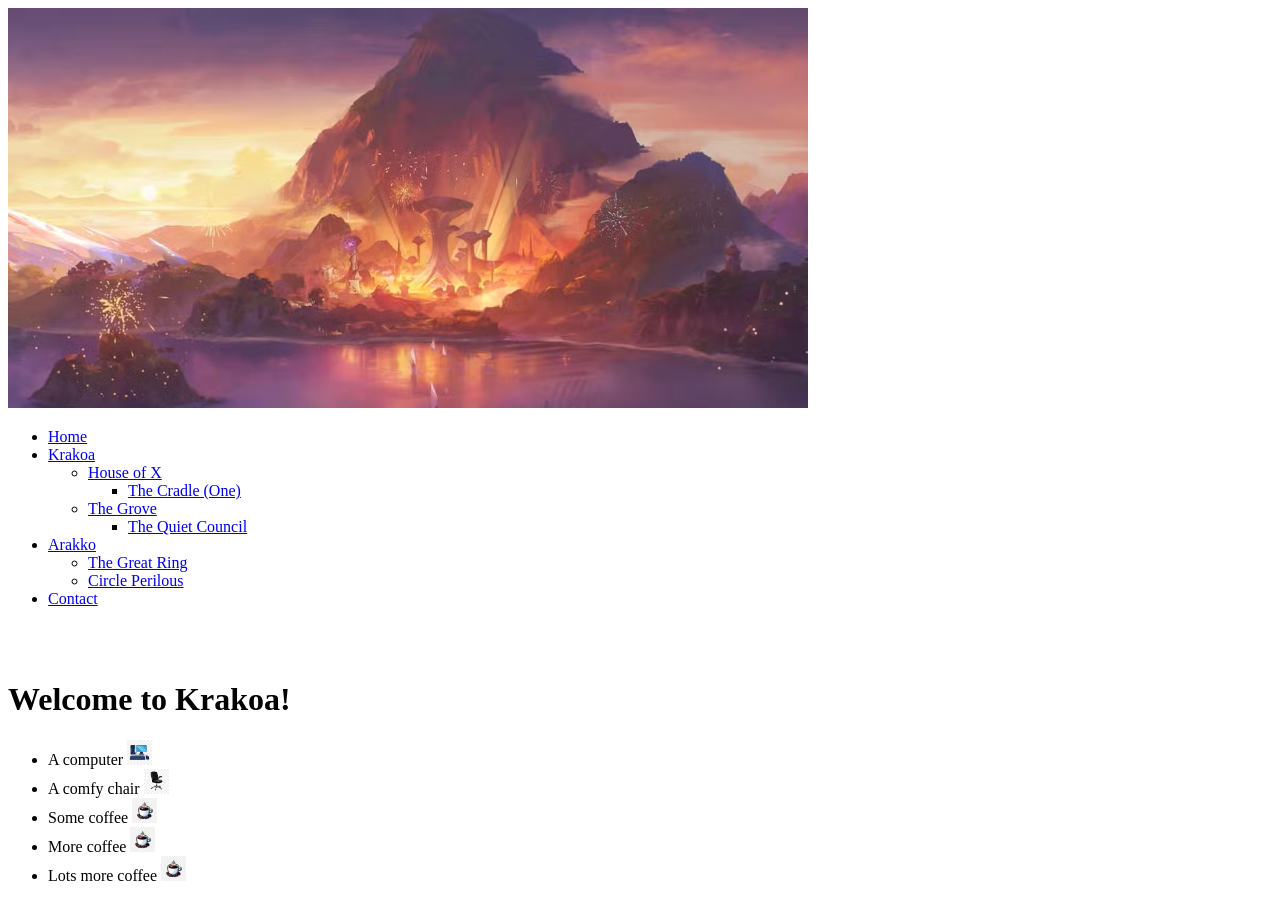
==== index.html @ 781febaa "Week 1 Day 3 assignment push." ====
<!DOCTYPE html>
    <html>
        <head>
            <title>Okkara, Inc.</title>
            <img src="images/krakoascape.avif" width="800">
        </head>
        <body>
            <div id="container">
                <nav>
                    <ul>
                        <li><a href="index.html">Home</a></li>
                        <li><a href="krakoa.html">Krakoa</a></li>
                        <ul>
                            <li><a href="krakoahox.html">House of X</a></li>
                            <ul>
                                <li><a href="krakoahoxcradle.html">The Cradle (One)</a></li>
                            </ul>
                            <li><a href="krakoagrove.html">The Grove</a></li>
                            <ul>
                                <li><a href="krakoagrovequietcouncil.html">The Quiet Council</a></li>
                            </ul>
                        </ul>
                        <li><a href="arakko.html">Arakko</a></li>
                        <ul>
                            <li><a href="arakkogreatring.html">The Great Ring</a></li>
                            <li><a href="arakkocircle.html">Circle Perilous</a></li>
                        </ul>
                        <li><a href="contact.html">Contact</a></li>
                    </ul>
                </nav>
                <br>
                <br>
                <h1>Welcome to Krakoa!</h1>
                <ul>
                    <li class="basiclistitem">A computer <img src="images/computer.png" width="25" height="25"></li>
                    <li class="basiclistitem">A comfy chair <img src="images/comfychair.png" width="25" height="25"></li>
                    <li class="basiclistitem">Some coffee <img src="images/coffee.png" width="25" height="25"></li>
                    <li class="basiclistitem">More coffee <img src="images/coffee.png" width="25" height="25"></li>
                    <li class="basiclistitem">Lots more coffee <img src="images/coffee.png" width="25" height="25"></li>
                </ul>

                <main></main>
            </div>

</body>
<html>
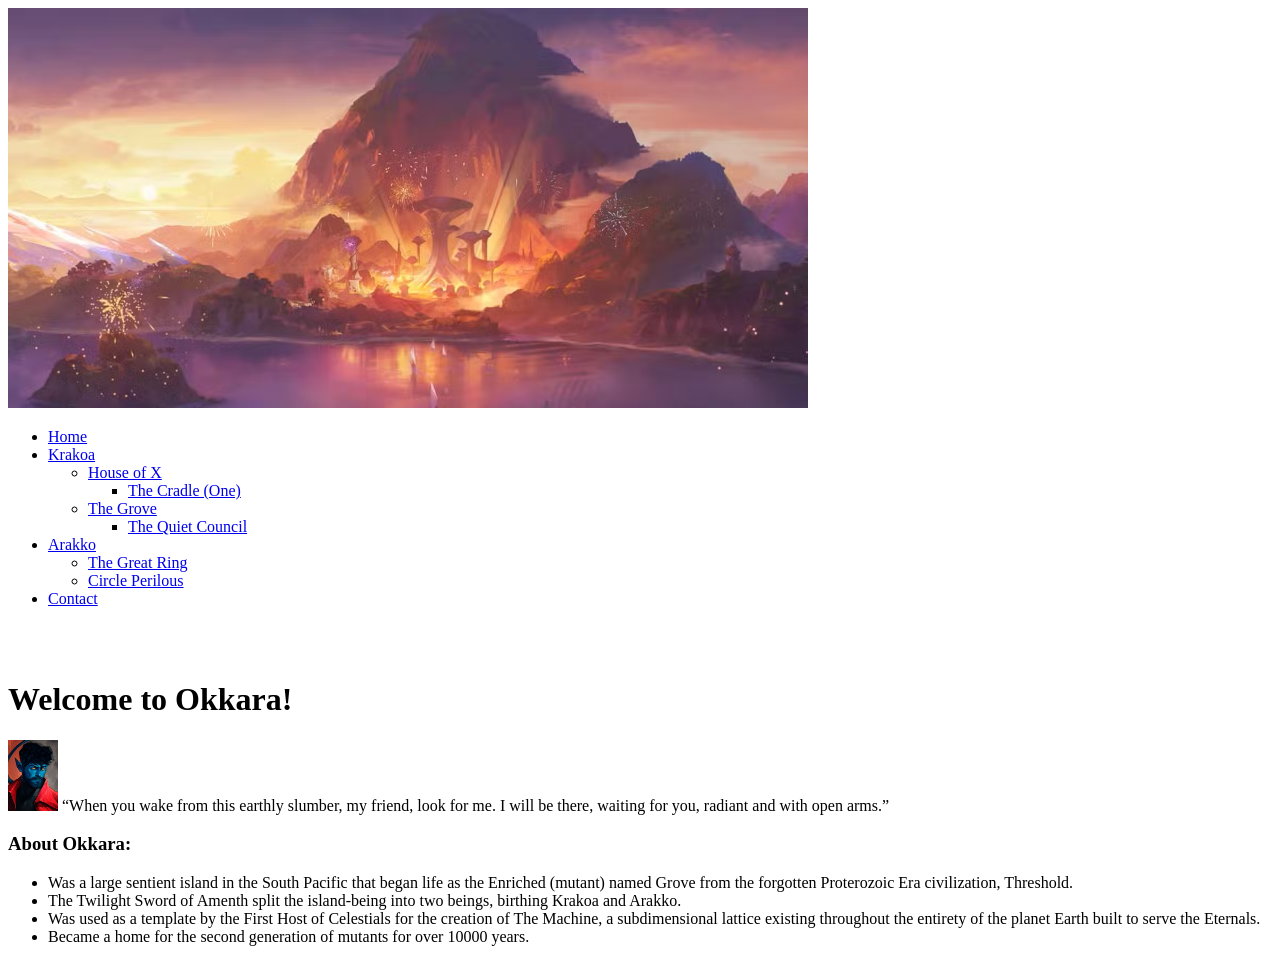
==== commit 06e540db: "Week 1 Day 3 assignment push." ====
--- a/index.html
+++ b/index.html
@@ -9,7 +9,7 @@
                 <nav>
                     <ul>
                         <li><a href="index.html">Home</a></li>
-                        <li><a href="krakoa.html">Krakoa</a></li>
+                        <li><a href="krakoa/krakoa.html">Krakoa</a></li>
                         <ul>
                             <li><a href="krakoahox.html">House of X</a></li>
                             <ul>
@@ -20,7 +20,7 @@
                                 <li><a href="krakoagrovequietcouncil.html">The Quiet Council</a></li>
                             </ul>
                         </ul>
-                        <li><a href="arakko.html">Arakko</a></li>
+                        <li><a href="arakko/arakko.html">Arakko</a></li>
                         <ul>
                             <li><a href="arakkogreatring.html">The Great Ring</a></li>
                             <li><a href="arakkocircle.html">Circle Perilous</a></li>
@@ -30,13 +30,14 @@
                 </nav>
                 <br>
                 <br>
-                <h1>Welcome to Krakoa!</h1>
+                <h1>Welcome to Okkara!</h1>
+                <p><img src="images/nightcrawler.jpg" width="50"> “When you wake from this earthly slumber, my friend, look for me. I will be there, waiting for you, radiant and with open arms.”</p>
+                <h3>About Okkara:</h3>
                 <ul>
-                    <li class="basiclistitem">A computer <img src="images/computer.png" width="25" height="25"></li>
-                    <li class="basiclistitem">A comfy chair <img src="images/comfychair.png" width="25" height="25"></li>
-                    <li class="basiclistitem">Some coffee <img src="images/coffee.png" width="25" height="25"></li>
-                    <li class="basiclistitem">More coffee <img src="images/coffee.png" width="25" height="25"></li>
-                    <li class="basiclistitem">Lots more coffee <img src="images/coffee.png" width="25" height="25"></li>
+                    <li class="basiclistitem">Was a large sentient island in the South Pacific that began life as the Enriched (mutant) named Grove from the forgotten Proterozoic Era civilization, Threshold.</li>
+                    <li class="basiclistitem">The Twilight Sword of Amenth split the island-being into two beings, birthing Krakoa and Arakko. </li>
+                    <li class="basiclistitem">Was used as a template by the First Host of Celestials for the creation of The Machine, a subdimensional lattice existing throughout the entirety of the planet Earth built to serve the Eternals. </li>
+                    <li class="basiclistitem">Became a home for the second generation of mutants for over 10000 years. </li>
                 </ul>
 
                 <main></main>
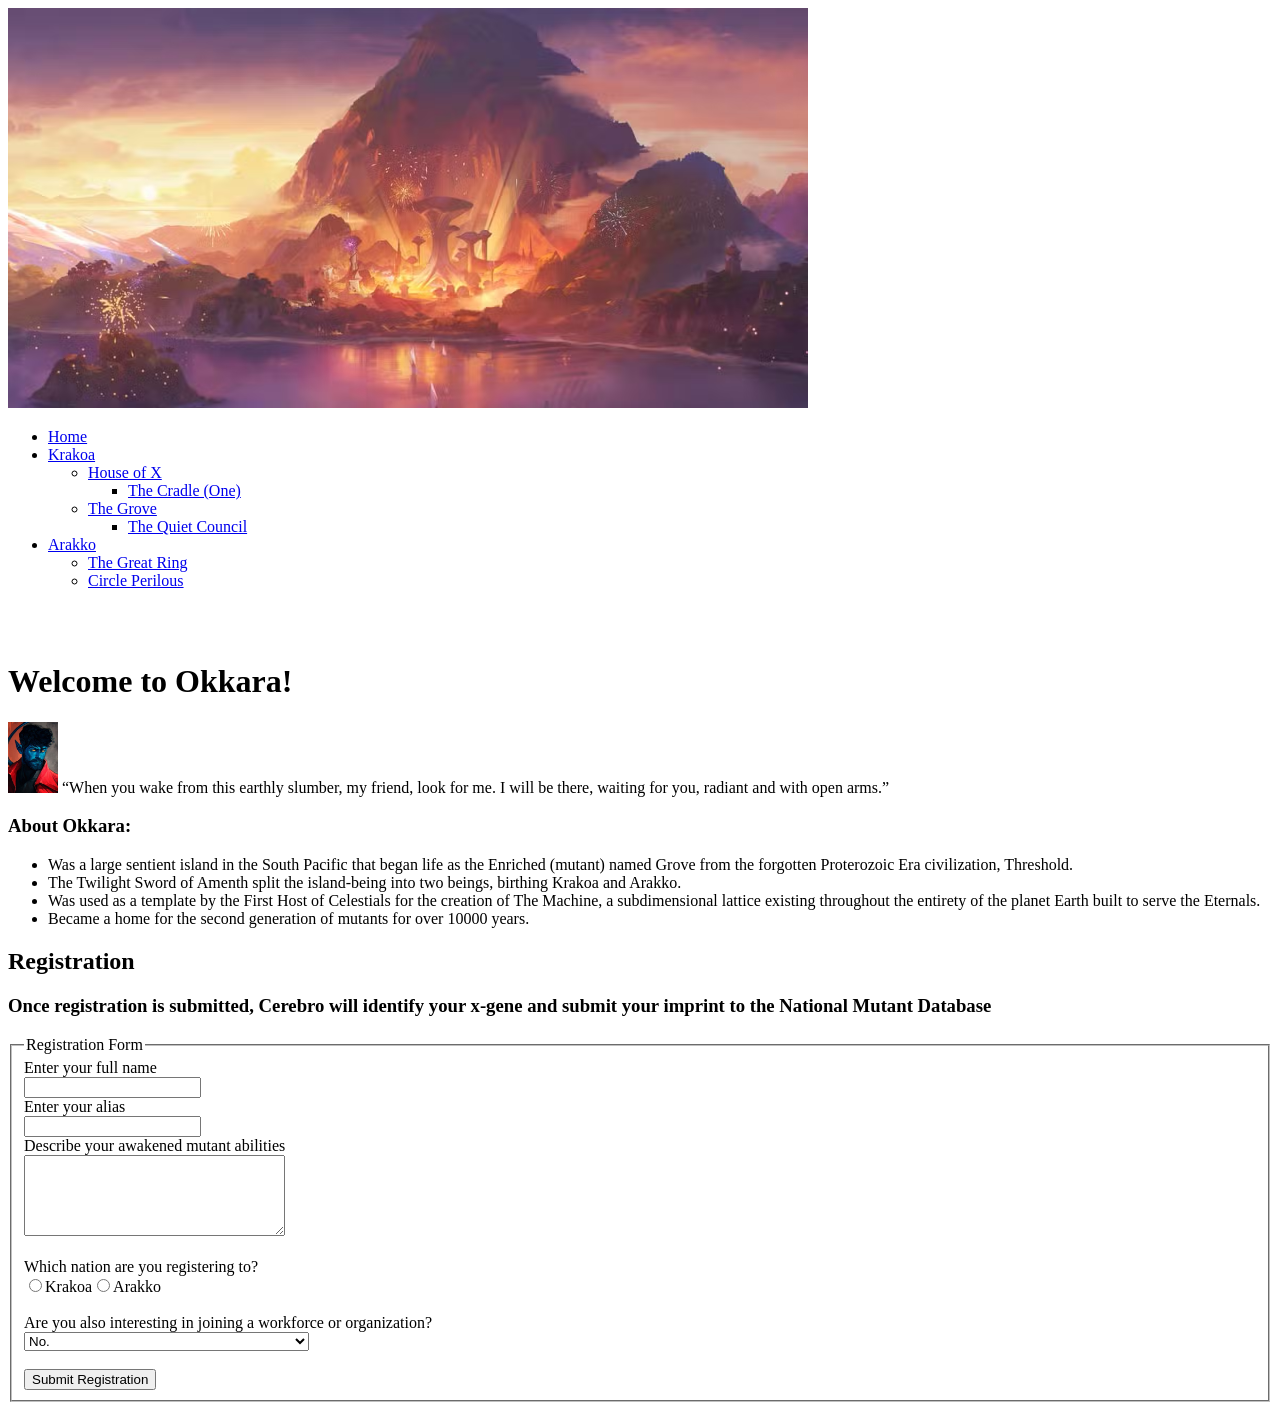
==== commit 7a6fe1f2: "Week 1 Day 3 assignment push." ====
--- a/index.html
+++ b/index.html
@@ -25,7 +25,6 @@
                             <li><a href="arakkogreatring.html">The Great Ring</a></li>
                             <li><a href="arakkocircle.html">Circle Perilous</a></li>
                         </ul>
-                        <li><a href="contact.html">Contact</a></li>
                     </ul>
                 </nav>
                 <br>
@@ -40,7 +39,40 @@
                     <li class="basiclistitem">Became a home for the second generation of mutants for over 10000 years. </li>
                 </ul>
 
-                <main></main>
+                <main>
+                    <h2>Registration</h2>
+                    <h3>Once registration is submitted, Cerebro will identify your x-gene and submit your imprint to the National Mutant Database</h3>
+                    <form action="/contact" method="post">
+            <fieldset>
+                    <legend>Registration Form</legend>
+                    <label>Enter your full name</label><br>
+                    <input type="text" name="name"><br>
+                    <label>Enter your alias</label><br>
+                    <input type="text" name="alias"><br>
+                    <label>Describe your awakened mutant abilities</label><br>
+                    <textarea rows="5" cols="30"></textarea><br>
+                    <br>
+                    <label>Which nation are you registering to?</label><br>
+                    <input type="radio" name="nation" value="krakoa">Krakoa<input type="radio" name="nation" value="arakko">Arakko<br>
+                    <br>
+                    <label>Are you also interesting in joining a workforce or organization?</label>
+                    <br>
+                    <select id="whichteam" name="whichteam">
+                        <option value="none">No.</option>
+                        <option value="xmen">Yes, I would like to apply to the X-Men.</option>
+                        <option value="hellfireclub">Yes, I would like to apply to the Hellfire Club.</option>
+                        <option value="marauders">Yes, I would like to join the Marauders.</option>
+                        <option value="xforce">Yes, I would like to apply to X-Force.</option>
+                        <option value="sword">Yes, I would like to apply to S.W.O.R.D.</option>
+                        <option value="hellions">Yes, I would like to join the Hellions.</option>
+                        <option value="xfactor">Yes, I would like to apply to X-Factor.</option>
+                        <option value="xcorp">Yes, I would like to apply to X-Corp.</option>
+                    </select><br>
+                    <br>
+                    <input type="submit" value="Submit Registration">
+                </fieldset>
+        </form>
+                </main>
             </div>
 
 </body>
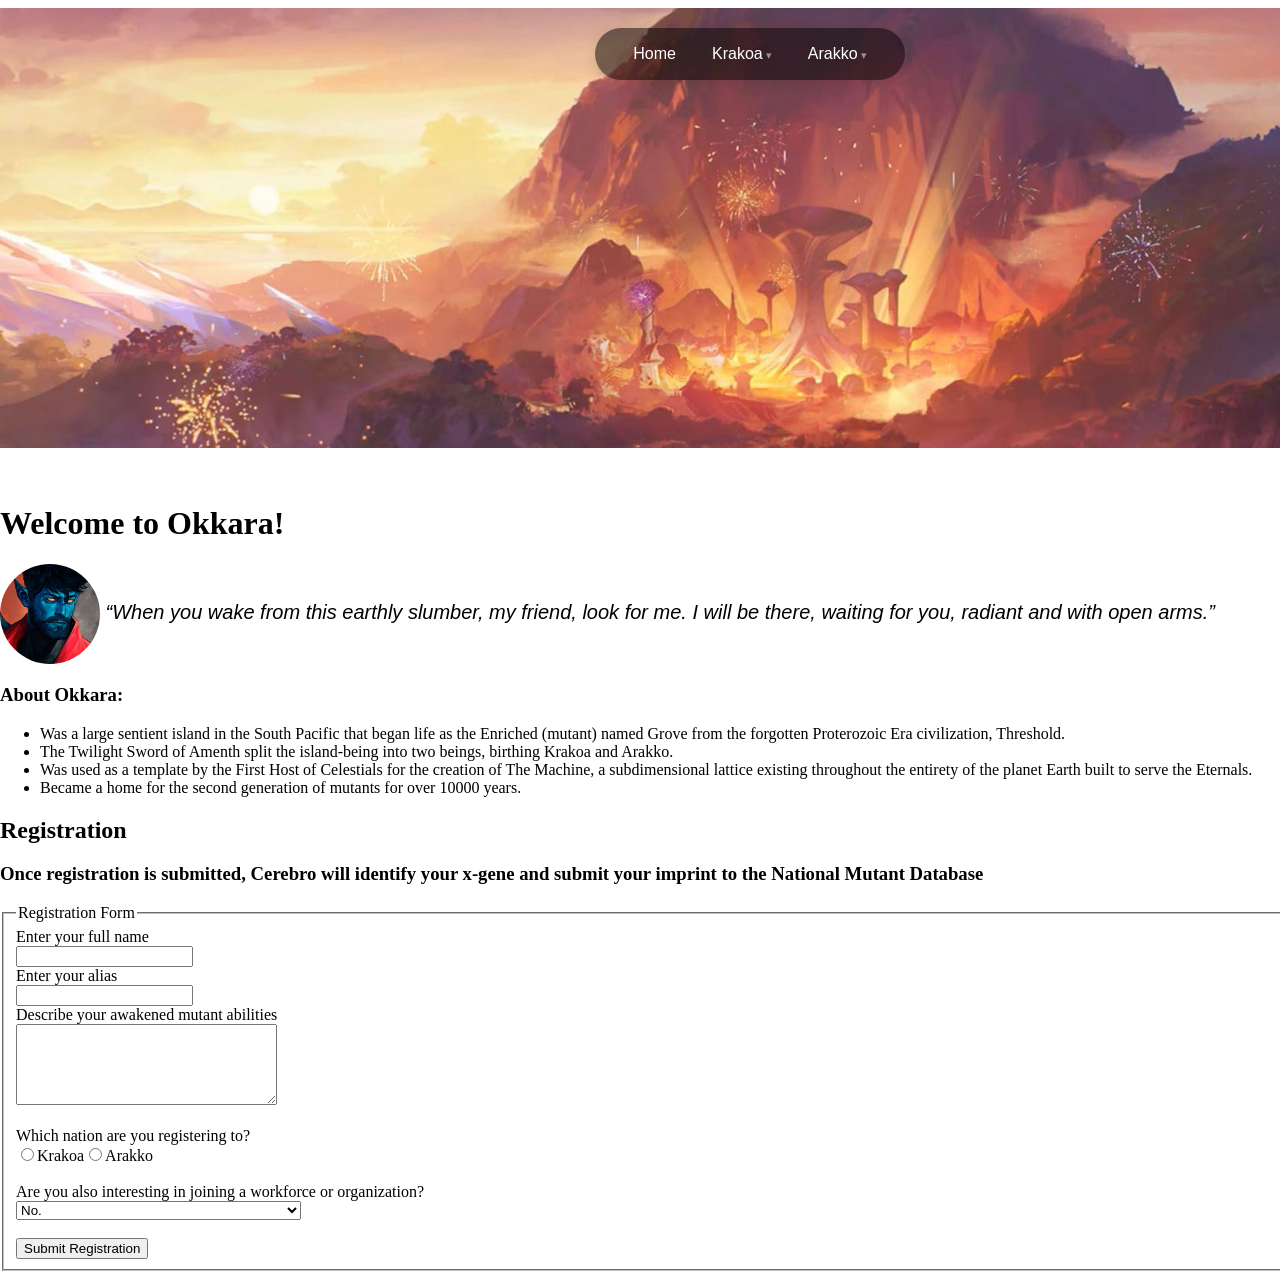
==== commit be3836e3: "Implemented sweet navigation bar on home page." ====
--- a/index.html
+++ b/index.html
@@ -2,35 +2,53 @@
     <html>
         <head>
             <title>Okkara, Inc.</title>
-            <img src="images/krakoascape.avif" width="800">
+            <meta charset="utf-8">
+            <link rel="stylesheet" href="styles.css">
         </head>
-        <body>
+        <body id="home">
             <div id="container">
-                <nav>
-                    <ul>
-                        <li><a href="index.html">Home</a></li>
-                        <li><a href="krakoa/krakoa.html">Krakoa</a></li>
-                        <ul>
-                            <li><a href="krakoahox.html">House of X</a></li>
+                <header>
+                    <div class="main-header">
+                        <nav class="navbar">
                             <ul>
-                                <li><a href="krakoahoxcradle.html">The Cradle (One)</a></li>
+                                <!-- Home Link -->
+                                <li><a href="index.html">Home</a></li>
+                            
+                                <!-- Krakoa Section -->
+                                <li class="hassubnav">
+                                    <a href="krakoa/krakoa.html">Krakoa</a>
+                                    <ul class="subnav">
+                                        <li class="hassubnav">
+                                            <a href="krakoahox.html">House of X</a>
+                                            <ul class="subnav">
+                                                <li><a href="krakoahoxcradle.html">The Cradle (One)</a></li>
+                                            </ul>
+                                        </li>
+                                        <li class="hassubnav">
+                                            <a href="krakoagrove.html">The Grove</a>
+                                            <ul class="subnav">
+                                                <li><a href="krakoagrovequietcouncil.html">The Quiet Council</a></li>
+                                            </ul>
+                                        </li>
+                                    </ul>
+                                </li>
+                            
+                                <!-- Arakko Section -->
+                                <li class="hassubnav">
+                                    <a href="arakko/arakko.html">Arakko</a>
+                                    <ul class="subnav">
+                                        <li><a href="arakkogreatring.html">The Great Ring</a></li>
+                                        <li><a href="arakkocircle.html">Circle Perilous</a></li>
+                                    </ul>
+                                </li>
                             </ul>
-                            <li><a href="krakoagrove.html">The Grove</a></li>
-                            <ul>
-                                <li><a href="krakoagrovequietcouncil.html">The Quiet Council</a></li>
-                            </ul>
-                        </ul>
-                        <li><a href="arakko/arakko.html">Arakko</a></li>
-                        <ul>
-                            <li><a href="arakkogreatring.html">The Great Ring</a></li>
-                            <li><a href="arakkocircle.html">Circle Perilous</a></li>
-                        </ul>
-                    </ul>
-                </nav>
+                        </nav>
+                    </div>
+                </header>
                 <br>
                 <br>
                 <h1>Welcome to Okkara!</h1>
-                <p><img src="images/nightcrawler.jpg" width="50"> “When you wake from this earthly slumber, my friend, look for me. I will be there, waiting for you, radiant and with open arms.”</p>
+                <p class="quote"><img class="mutantthumb" src="images/nightcrawler.jpg"> “When you wake from this earthly slumber, my friend, look for me. I will be there, waiting for you, radiant and with open arms.”</p>
                 <h3>About Okkara:</h3>
                 <ul>
                     <li class="basiclistitem">Was a large sentient island in the South Pacific that began life as the Enriched (mutant) named Grove from the forgotten Proterozoic Era civilization, Threshold.</li>
--- a/styles.css
+++ b/styles.css
@@ -0,0 +1,122 @@
+/* Okkara, Inc. Style Sheet */
+
+/* Body */
+body {
+    width: 1500px;
+    margin-left: auto;
+    margin-right: auto;
+}
+header {
+    min-height: 400px;
+    padding-top: 3em;
+    font-family: Helvetica;
+}
+#container header {
+    background: no-repeat lightgrey url(images/krakoascape.jpeg);
+    background-size: 1500px;
+    background-position: center;
+    display: flex;
+    justify-content: center;
+    padding: 20px;
+}
+
+/* 2. The Main Pill Navbar */
+.navbar {
+    background: rgba(0,0,0,0.5);
+    padding: 5px 20px;
+    border-radius: 50px;
+    box-shadow: 0 4px 15px rgba(0,0,0,0.1);
+    display: inline-block;
+}
+
+.navbar ul {
+    list-style: none;
+    margin: 0;
+    padding: 0;
+    display: flex;
+    align-items: center;
+}
+
+.navbar li {
+    position: relative; /* Keeps submenus anchored to the item */
+}
+
+.navbar a {
+    text-decoration: none;
+    color: white;
+    font-weight: lighter;
+    padding: 12px 18px;
+    display: block;
+    transition: all 0.3s ease;
+}
+
+.navbar a:hover {
+    color: #5c2d91; /* X-Men Purple */
+}
+
+/* 3. Sub-navigation (Glassmorphism) */
+.subnav {
+    position: absolute;
+    top: 100%;
+    left: 50%;
+    transform: translateX(-50%) translateY(10px);
+    background: rgba(0, 0, 0, 0.5);
+    backdrop-filter: blur(8px);
+    min-width: 200px;
+    border-radius: 15px;
+    box-shadow: 0 8px 25px rgba(0,0,0,0.15);
+    display: block !important; /* Overriding flex */
+    opacity: 0;
+    visibility: hidden;
+    transition: all 0.3s ease;
+    z-index: 100;
+    padding: 10px 0;
+}
+
+/* 4. Third-Level Submenu (Fly-out) */
+/* This handles "The Cradle" and "The Quiet Council" */
+.subnav .subnav {
+    top: 0;
+    left: 100%;
+    transform: translateX(10px) translateY(0);
+}
+
+/* 5. Hover Logic */
+li:hover > .subnav {
+    opacity: 1;
+    visibility: visible;
+    transform: translateX(-50%) translateY(0);
+}
+
+li:hover > .subnav .subnav {
+    transform: translateX(0) translateY(0);
+}
+
+/* Subnav Item Styling */
+.subnav li {
+    width: 100%;
+}
+
+.subnav a {
+    padding: 10px 20px;
+    font-size: 0.9rem;
+}
+
+/* Visual Indicator for menus */
+.hassubnav > a::after {
+    content: ' ▾';
+    font-size: 0.7em;
+    opacity: 0.5;
+}
+.mutantthumb {
+    border-radius: 50%;
+    height: 100px;
+    width: 100px;
+    object-fit: cover;
+    vertical-align: middle;
+}
+.quote {
+    font-size: 20px;
+    font-style: italic;
+    font-family: sans-serif;
+}
